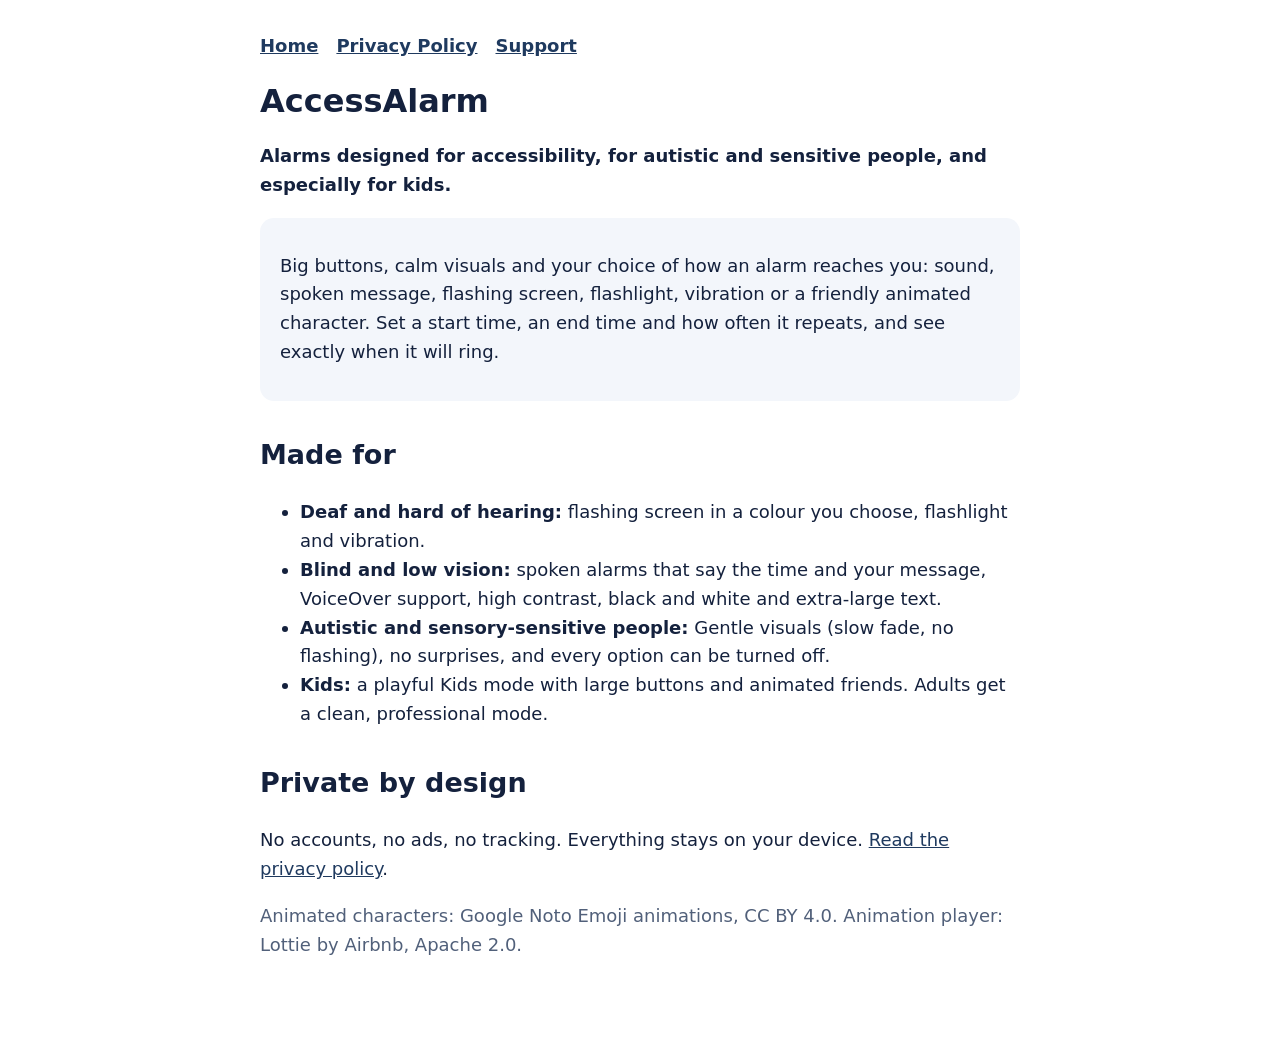
==== index.html @ b80a70ac "AccessAlarm website: home, privacy policy and support" ====
<!doctype html><html lang="en"><head><meta charset="utf-8"><meta name="viewport" content="width=device-width,initial-scale=1">
<title>AccessAlarm: accessible alarms for everyone</title><link rel="stylesheet" href="style.css"></head><body><main>
<nav><a href="index.html">Home</a><a href="privacy.html">Privacy Policy</a><a href="support.html">Support</a></nav>
<h1>AccessAlarm</h1>
<p><strong>Alarms designed for accessibility, for autistic and sensitive people, and especially for kids.</strong></p>
<div class="card"><p>Big buttons, calm visuals and your choice of how an alarm reaches you: sound, spoken message, flashing screen, flashlight, vibration or a friendly animated character. Set a start time, an end time and how often it repeats, and see exactly when it will ring.</p></div>
<h2>Made for</h2>
<ul>
<li><strong>Deaf and hard of hearing:</strong> flashing screen in a colour you choose, flashlight and vibration.</li>
<li><strong>Blind and low vision:</strong> spoken alarms that say the time and your message, VoiceOver support, high contrast, black and white and extra-large text.</li>
<li><strong>Autistic and sensory-sensitive people:</strong> Gentle visuals (slow fade, no flashing), no surprises, and every option can be turned off.</li>
<li><strong>Kids:</strong> a playful Kids mode with large buttons and animated friends. Adults get a clean, professional mode.</li>
</ul>
<h2>Private by design</h2>
<p>No accounts, no ads, no tracking. Everything stays on your device. <a href="privacy.html">Read the privacy policy</a>.</p>
<p class="muted">Animated characters: Google Noto Emoji animations, CC BY 4.0. Animation player: Lottie by Airbnb, Apache 2.0.</p>
</main></body></html>
---- style.css ----
:root{--bg:#fff;--fg:#14213d;--muted:#51607a;--accent:#1f3a5f;--card:#f3f6fb}
@media (prefers-color-scheme:dark){:root{--bg:#0e1626;--fg:#eaf0fb;--muted:#a9b6cc;--accent:#8fb3e6;--card:#16233a}}
body{margin:0;background:var(--bg);color:var(--fg);font:18px/1.6 -apple-system,system-ui,"Segoe UI",Roboto,sans-serif}
main{max-width:760px;margin:0 auto;padding:32px 20px 64px}
h1{font-size:2rem;line-height:1.2}h2{margin-top:2rem}a{color:var(--accent)}
.card{background:var(--card);border-radius:14px;padding:16px 20px;margin:16px 0}
nav a{margin-right:18px;font-weight:600}.muted{color:var(--muted)}
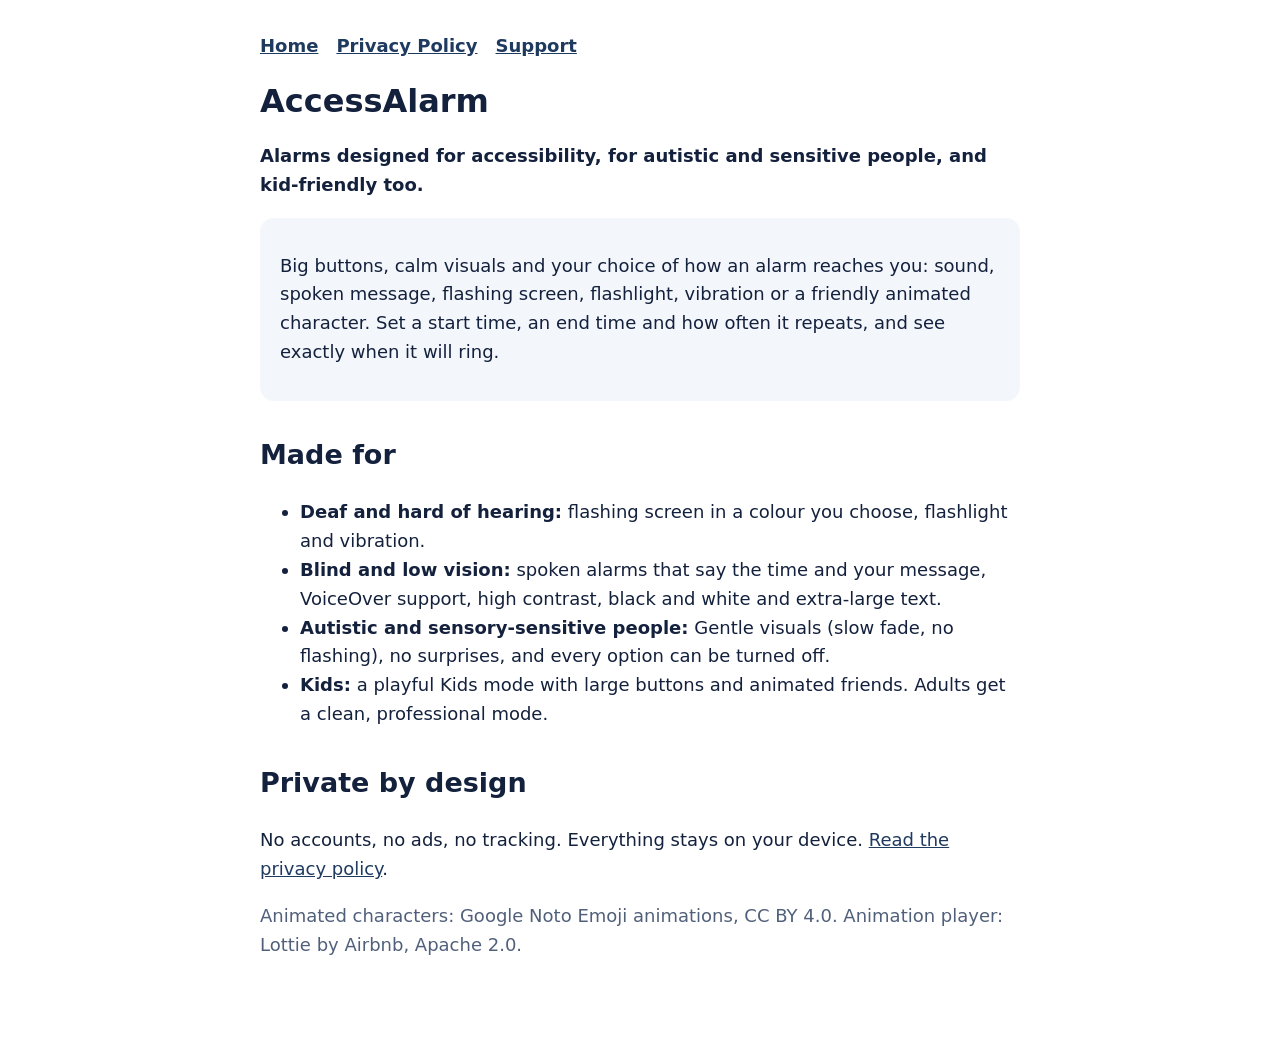
==== commit f99fb069: "Use kid-friendly wording" ====
--- a/index.html
+++ b/index.html
@@ -2,7 +2,7 @@
 <title>AccessAlarm: accessible alarms for everyone</title><link rel="stylesheet" href="style.css"></head><body><main>
 <nav><a href="index.html">Home</a><a href="privacy.html">Privacy Policy</a><a href="support.html">Support</a></nav>
 <h1>AccessAlarm</h1>
-<p><strong>Alarms designed for accessibility, for autistic and sensitive people, and especially for kids.</strong></p>
+<p><strong>Alarms designed for accessibility, for autistic and sensitive people, and kid-friendly too.</strong></p>
 <div class="card"><p>Big buttons, calm visuals and your choice of how an alarm reaches you: sound, spoken message, flashing screen, flashlight, vibration or a friendly animated character. Set a start time, an end time and how often it repeats, and see exactly when it will ring.</p></div>
 <h2>Made for</h2>
 <ul>
